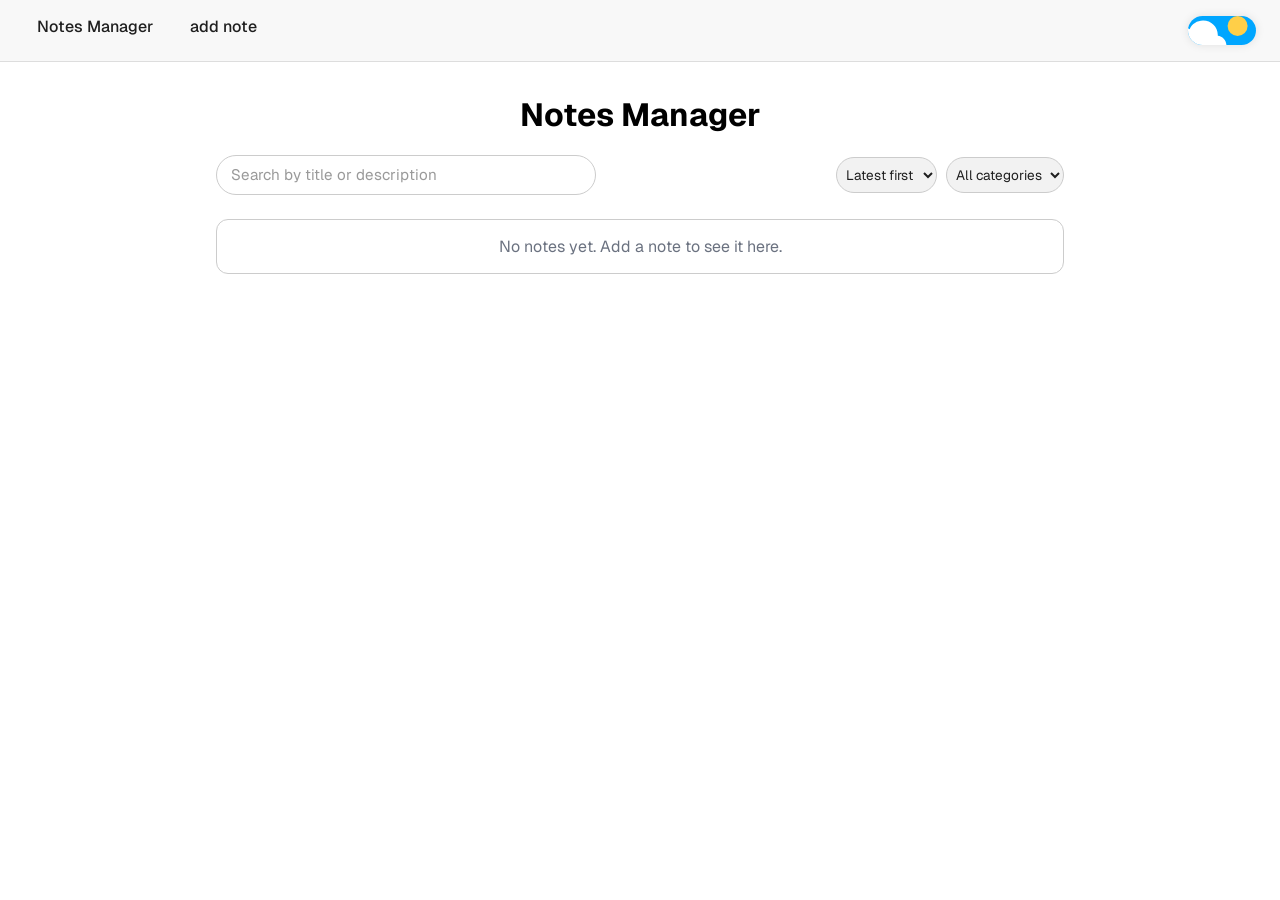
==== index.html @ 20f2907f "all done !!!" ====
<!DOCTYPE html>
<html lang="en">
<head>
    <meta charset="UTF-8">
    <meta name="viewport" content="width=device-width, initial-scale=1.0">

    <link rel="stylesheet" href="style.css">
    <title>to do list</title>   

</head>
<body>
    <nav class="navbar">
        <div>
            <a href="index.html" class="nav-link">Notes Manager</a>
            <a href="add-note.html" class="nav-link">add note</a>
        </div>


        <!-- From Uiverse.io by JustCode14 -->
        <label for="checkbox" class="switch">
            <input checked="true" id="checkbox" type="checkbox" />
            <span class="slider">
                <div class="star star_1"></div>
                <div class="star star_2"></div>
                <div class="star star_3"></div>
                <svg viewBox="0 0 16 16" class="cloud_1 cloud">
                    <path transform="matrix(.77976 0 0 .78395-299.99-418.63)" fill="#fff"
                        d="m391.84 540.91c-.421-.329-.949-.524-1.523-.524-1.351 0-2.451 1.084-2.485 2.435-1.395.526-2.388 1.88-2.388 3.466 0 1.874 1.385 3.423 3.182 3.667v.034h12.73v-.006c1.775-.104 3.182-1.584 3.182-3.395 0-1.747-1.309-3.186-2.994-3.379.007-.106.011-.214.011-.322 0-2.707-2.271-4.901-5.072-4.901-2.073 0-3.856 1.202-4.643 2.925">
                    </path>
                </svg>
            </span>
        </label>

    </nav>

    <main class="page-content">
        <h1 class="page-title">Notes Manager</h1>

        <section class="notes-toolbar" aria-label="Notes controls">
            <div class="notes-toolbar-left">
                <div class="search-field">
                    <input
                        type="search"
                        id="notes-search"
                        placeholder="Search by title or description"
                        autocomplete="off"
                    />
                </div>
            </div>
            <div class="notes-toolbar-right">
                <select id="notes-sort">
                    <option value="latest">Latest first</option>
                    <option value="oldest">Oldest first</option>
                </select>
                <select id="notes-category-filter">
                    <option value="all">All categories</option>
                </select>
            </div>
        </section>

        <section id="notes-grid" class="notes-grid" aria-live="polite"></section>
    </main>

    <script type="module" src="script.js">
        
    </script>
</body>
</html>
---- style.css ----
@import url('https://fonts.googleapis.com/css2?family=Geist:wght@100..900&family=Roboto:ital,wght@0,100;0,300;0,400;0,500;0,700;0,900;1,100;1,300;1,400;1,500;1,700;1,900&display=swap');

:root {
    /* color variables omitted for brevity */
    --color-bg-primary: #0C0A09;
    --color-bg-secondary: #1C1C1C;
    --color-bg-tertiary: #212121;
    --color-text-primary: #eaeaea;
    --color-text-secondary: #b8b8c8;
    --color-text-tertiary: #d7d7e6;
    --color-text-quaternary: #9aa0b4;
    --color-text-inverse: #fff;
    --color-border-primary: #171717;
    --color-border-secondary: #262626;
    --color-border-tertiary: #292524;
    --color-bg-navbar: #09090b;
    --color-bg-input: #1C1C1C;
    --color-border-input: #262626;
    --color-text-input: #e5e7eb;
    --color-text-placeholder: #6b7280;
    --color-text-placeholder-dark: #5a5a6e;
    --color-border-focus: #8b8b8b;
    --color-bg-hover: #40404080;
    --color-btn-primary-bg: #329A55;
    --color-btn-primary-hover: #329a55d3;
    --color-btn-primary-text: #fff;
    --color-btn-secondary-bg: #E5E5E5;
    --color-btn-secondary-hover: #e5e5e5b5;
    --color-btn-secondary-text: #171717;
    --color-btn-secondary-border: #3d3d54;
    --color-category-bg: rgba(99, 102, 241, 0.16);
    --color-category-text: #c7d2fe;
    --color-category-border: rgba(99, 102, 241, 0.35);
    --color-btn-edit-bg: rgba(99, 102, 241, 0.18);
    --color-btn-edit-bg-hover: rgba(99, 102, 241, 0.28);
    --color-btn-edit-border: rgba(99, 102, 241, 0.45);
    --color-btn-delete-bg: rgba(244, 63, 94, 0.14);
    --color-btn-delete-bg-hover: rgba(244, 63, 94, 0.22);
    --color-btn-delete-text: #fecdd3;
    --color-btn-delete-border: rgba(244, 63, 94, 0.45);
    --color-input-bg-transparent: #ffffff0b;
    --color-select-icon-stroke: #b8b8c8;
    /* view transition circle variables */
    --theme-circle-x: 50vw;
    --theme-circle-y: 50vh;
}

:root[data-theme="light"] {
    --color-bg-primary: #ffffff;
    --color-bg-secondary: #f8f8f8;
    --color-bg-tertiary: #f2f2f2;
    --color-text-primary: #1f1f1f;
    --color-text-secondary: #6b7280;
    --color-text-tertiary: #4b5563;
    --color-text-quaternary: #6b7280;
    --color-text-inverse: #000000;
    --color-border-primary: #dddddd;
    --color-border-secondary: #cccccc;
    --color-border-tertiary: #cccccc;
    --color-bg-navbar: #f8f8f8;
    --color-bg-input: #ffffff;
    --color-border-input: #cccccc;
    --color-text-input: #1f1f1f;
    --color-text-placeholder: #9a9a9a;
    --color-text-placeholder-dark: #a0a0a0;
    --color-border-focus: #329A55;
    --color-bg-hover: #e0e0e0;
    --color-btn-primary-bg: #329A55;
    --color-btn-primary-hover: #2a7a48;
    --color-btn-primary-text: #ffffff;
    --color-btn-secondary-bg: #f0f0f0;
    --color-btn-secondary-hover: #e0e0e0;
    --color-btn-secondary-text: #1f1f1f;
    --color-btn-secondary-border: #d0d0d0;
    --color-category-bg: rgba(50, 154, 85, 0.08);
    --color-category-text: #329A55;
    --color-category-border: rgba(50, 154, 85, 0.2);
    --color-btn-edit-bg: rgba(50, 154, 85, 0.1);
    --color-btn-edit-bg-hover: rgba(50, 154, 85, 0.2);
    --color-btn-edit-border: rgba(50, 154, 85, 0.3);
    --color-btn-delete-bg: rgba(244, 63, 94, 0.07);
    --color-btn-delete-bg-hover: rgba(244, 63, 94, 0.11);
    --color-btn-delete-text: #f43f5e;
    --color-btn-delete-border: rgba(244, 63, 94, 0.22);
    --color-input-bg-transparent: #ffffff0b;
}

* {
    box-sizing: border-box;
    margin: 0;
    padding: 0;
}

body {
    font-family: "Geist", "Segoe UI";
    min-height: 100vh;
    background: var(--color-bg-primary);
    color: var(--color-text-primary);
}

.navbar {
    display: flex;
    justify-content: space-between;
    gap: 1rem;
    padding: 1rem 1.5rem;
    background: var(--color-bg-navbar);
    border-bottom: 1px solid var(--color-border-primary);
}

.nav-link {
    color: var(--color-text-primary);
    text-decoration: none;
    font-weight: 500;
    padding: 0.4rem 0.8rem;
    border-radius: 6px;
    transition: background 0.2s, color 0.2s;
}

.nav-link:hover {
    background: var(--color-bg-hover);
    color: var(--color-text-inverse);
}

.nav-link:first-child {
    margin-right: 0.5rem;
}


/* From Uiverse.io by JustCode14 */
/* Theme Switch */
/* The switch - the box around the slider */
.switch {
    font-size: 17px;
    position: relative;
    display: inline-block;
    width: 4em;
    height: 1.7em;
    border-radius: 30px;
    box-shadow: 0 0 10px rgba(0, 0, 0, 0.1);
}

/* Hide default HTML checkbox */
.switch input {
    opacity: 0;
    width: 0;
    height: 0;
}

/* The slider */
.slider {
    position: absolute;
    cursor: pointer;
    top: 0;
    left: 0;
    right: 0;
    bottom: 0;
    background-color: #2a2a2a;
    transition: 0.4s;
    border-radius: 30px;
    overflow: hidden;
}

.slider:before {
    position: absolute;
    content: "";
    height: 1.2em;
    width: 1.2em;
    border-radius: 20px;
    left: 0.5em;
    bottom: 0.5em;
    transition: 0.4s;
    transition-timing-function: cubic-bezier(0.81, -0.04, 0.38, 1.5);
    box-shadow: inset 8px -4px 0px 0px #fff;
}

.switch input:checked+.slider {
    background-color: #00a6ff;
}

.switch input:checked+.slider:before {
    transform: translateX(1.8em);
    box-shadow: inset 15px -4px 0px 15px #ffcf48;
}

.star {
    background-color: #fff;
    border-radius: 50%;
    position: absolute;
    width: 5px;
    transition: all 0.4s;
    height: 5px;
}

.star_1 {
    left: 2.5em;
    top: 0.5em;
}

.star_2 {
    left: 2.2em;
    top: 1.2em;
}

.star_3 {
    left: 3em;
    top: 0.9em;
}

.switch input:checked~.slider .star {
    opacity: 0;
}

.cloud {
    width: 3.5em;
    position: absolute;
    bottom: -1.4em;
    left: -1.1em;
    opacity: 0;
    transition: all 0.4s;
}

.switch input:checked~.slider .cloud {
    opacity: 1;
}

/* view transition reveal animation */
@supports (view-transition: opacity) {
  /* disable the default fade on every element */
  *, *::before, *::after {
    view-transition-name: none !important;
  }

  body {
    view-transition-name: theme;
    view-transition-duration: 0.5s;
  }

  @view-transition(theme) {
    from {
      clip-path: circle(0 at var(--theme-circle-x) var(--theme-circle-y));
    }
    to {
      clip-path: circle(150vmax at var(--theme-circle-x) var(--theme-circle-y));
    }
  }
}




.page-content {
    max-width: 70%;
    margin: 0 auto;
    padding: 2rem 1.5rem;
}



.page-title {
    display: flex;
    justify-content: center;
    font-size: 2rem;
    font-weight: 00;
    margin-bottom: 1.25rem;
    color: var(--color-text-inverse);
}

.notes-toolbar {
    display: flex;
    justify-content: space-between;
    align-items: center;
    gap: 1rem;
    margin-bottom: 1.5rem;
}



.notes-toolbar-left {
    flex: 1 1 auto;
}

.notes-toolbar-right {
    display: flex;
    flex: 0 0 auto;
    gap: 0.6rem;
}

.search-field {
    width: 100%;
    max-width: 380px;
}

.search-field input[type="search"] {
    width: 100%;
    font: inherit;
    font-size: 0.95rem;
    padding: 0.6rem 0.9rem;
    border-radius: 999px;
    border: 1px solid var(--color-border-input);
    background: var(--color-bg-input);
    color: var(--color-text-input);
    outline: none;
    transition: border-color 0.2s, box-shadow 0.2s, background 0.15s;
}

.search-field input[type="search"]::placeholder {
    color: var(--color-text-placeholder);
}

.search-field input[type="search"]:focus {
    border-color: var(--color-border-focus);
    background: var(--color-bg-secondary);
}

.notes-toolbar-right select {
    font: inherit;
    font-size: 0.85rem;
    padding: 0.45rem 0.3rem;
    border-radius: 999px;
    border: 1px solid var(--color-border-input);
    background: var(--color-bg-tertiary);
    color: var(--color-text-input);
    cursor: pointer;
}

.notes-grid {

    display: grid;
    grid-template-columns: repeat(3, 1fr);
    grid-template-rows: repeat(5, 1fr);


    gap: 1rem;
    align-items: start;
}

.notes-empty {
    padding: 1rem 1.25rem;
    grid-column: 1 / -1;
    background: var(--color-bg-primary);
    border: 1px solid var(--color-border-secondary);
    border-radius: 12px;
    color: var(--color-text-secondary);
    text-align: center;
}

.card {
    max-width: 25rem;
    display: grid;
    background: var(--color-bg-primary);
    border: 1px solid var(--color-border-tertiary);
    border-radius: 12px;
    padding: 1.1rem 1.15rem 1rem;
}

.card-title {
    font-size: 1.05rem;
    font-weight: 700;
    margin-bottom: 0.5rem;
    color: var(--color-text-inverse);
    line-height: 1.2;
}

.card-category {
    display: inline-flex;
    align-items: center;
    max-width: fit-content;
    gap: 0.4rem;
    font-size: 0.7rem;
    text-transform: uppercase;
    letter-spacing: 0.1em;
    padding: 0.2rem 0.7rem;
    border-radius: 999px;
    background: var(--color-category-bg);
    color: var(--color-category-text);
    border: 1px solid var(--color-category-border);
    margin-bottom: 0.75rem;
}

.card-description {
    font-size: 0.95rem;
    color: var(--color-text-tertiary);
    margin-bottom: 0.85rem;
    line-height: 1.35;
    overflow: hidden;
    white-space: pre-wrap;
}

.card-date {
    font-size: 0.82rem;
    color: var(--color-text-quaternary);
    margin-bottom: 1rem;
}

.card-actions {
    display: flex;
    gap: 0.6rem;
    justify-content: flex-end;
}

.card-button-edit,
.card-button-delete {
    font: inherit;
    border-radius: 999px;
    padding: 0.45rem 1.05rem;
    font-size: 0.85rem;
    font-weight: 500;
    border: 1px solid transparent;
    cursor: pointer;
    transition: background-color 160ms ease, border-color 160ms ease, transform 120ms ease;
}

.card-button-edit {
    background: var(--color-btn-edit-bg);
    color: var(--color-text-primary);
    border-color: var(--color-btn-edit-border);
}

.card-button-edit:hover {
    transform: translateY(-1px);
    background: var(--color-btn-edit-bg-hover);
}

.card-button-delete {
    background: var(--color-btn-delete-bg);
    color: var(--color-btn-delete-text);
    border-color: var(--color-btn-delete-border);
}

.card-button-delete:hover {
    transform: translateY(-1px);
    background: var(--color-btn-delete-bg-hover);
}

.note-card {
    background: var(--color-bg-primary);
    border: 1px solid var(--color-border-secondary);
    border-radius: 12px;
    padding: 1.75rem;
}

#add-note-form {
    display: flex;
    flex-direction: column;
    gap: 1.25rem;
}

.form-group {
    display: flex;
    flex-direction: column;
    gap: 0.5rem;
}

.form-group label {
    font-size: 0.9rem;
    font-weight: 500;
    color: var(--color-text-secondary);
}

.form-group input,
.form-group textarea,
.form-group select {
    font: inherit;
    font-size: 1rem;
    padding: 0.65rem 0.9rem;
    background: var(--color-input-bg-transparent);
    border: 1px solid var(--color-border-input);
    border-radius: 8px;
    color: var(--color-text-primary);
    transition: border-color 0.2s, box-shadow 0.2s;
}

.form-group input::placeholder,
.form-group textarea::placeholder {
    color: var(--color-text-placeholder-dark);
}

.form-group input,
.form-group textarea,
.form-group select:focus {
    outline: none;
    border-color: var(--color-border-input);
    box-shadow: 0 0 0 1px var(--color-border-input);
}

.form-group textarea {
    resize: vertical;
    min-height: 80px;
}

.form-group select {
    cursor: pointer;
    appearance: none;
    background-image: url("data:image/svg+xml,%3Csvg xmlns='http://www.w3.org/2000/svg' width='12' height='12' viewBox='0 0 12 12' fill='none' stroke='%23b8b8c8' stroke-width='2'%3E%3Cpath d='M2 4l4 4 4-4'/%3E%3C/svg%3E");
    background-repeat: no-repeat;
    background-position: right 0.9rem center;
    padding-right: 2.25rem;
}

.form-group select option {
    background: var(--color-bg-primary);
    color: var(--color-text-primary);
    padding: 0.5rem 0.75rem;
}

.form-group select option:disabled {
    color: var(--color-text-placeholder-dark);
}


.form-actions {
    display: flex;
    justify-content: center;
    gap: 0.75rem;
    margin-top: 0.5rem;
    padding-top: 0.5rem;
}

.btn {
    font: inherit;
    font-size: 0.95rem;
    font-weight: 500;
    padding: 0.6rem 1.25rem;
    border-radius: 999px;
    border: none;
    cursor: pointer;
    transition: background 0.2s, transform 0.15s, box-shadow 0.2s;
}

.btn:active {
    transform: scale(0.98);
}

.btn-primary {
    background: var(--color-btn-primary-bg);
    color: var(--color-btn-primary-text);
}

.btn-primary:hover {
    background: var(--color-btn-primary-hover);
}

.btn-secondary {
    background: var(--color-btn-secondary-bg);
    color: var(--color-btn-secondary-text);
    border: 1px solid var(--color-btn-secondary-border);
}

.btn-secondary:hover {
    background: var(--color-btn-secondary-hover);
    color: var(--color-btn-secondary-text);
}

@media (max-width: 769px) {
    .notes-grid {
        grid-template-columns: repeat(2, 1fr);
        gap: 1rem;
    }
}

@media (max-width: 426px) {
    .navbar {
        flex-direction: column;
        align-items: center;
        justify-content: space-around;
        padding: 1rem;
        gap: 0.5rem;
    }

    .page-content {
        padding: 1rem;
        max-width: 100%;
    }

    .page-title {
        font-size: 1.5rem;
        text-align: center;
        margin-bottom: 1rem;
    }

    .notes-toolbar {
        flex-direction: column;
        align-items: stretch;
        gap: 1rem;
    }

    .notes-toolbar-right {
        justify-content: center;
    }

    .search-field {
        max-width: none;
    }

    .search-field input[type="search"] {
        font-size: 1rem;
        padding: 0.7rem 1rem;
    }

    .notes-toolbar-right select {
        font-size: 0.9rem;
        padding: 0.5rem 0.5rem;
    }

    .notes-grid {
        grid-template-columns: 1fr;
        gap: 0.75rem;
        justify-items: center;
    }

    .card {
        /* max-width: 25rem; */
        padding: 1rem;
    }

    .card-title {
        font-size: 1rem;
    }

    .card-description {
        font-size: 0.9rem;
    }

    .card-actions {
        justify-content: center;
    }

    .card-button-edit,
    .card-button-delete {
        padding: 0.5rem 1rem;
        font-size: 0.8rem;
    }

    .note-card {
        padding: 1.5rem;
    }

    #add-note-form {
        gap: 1rem;
    }

    .form-group label {
        font-size: 0.85rem;
    }

    .form-group input,
    .form-group textarea,
    .form-group select {
        font-size: 0.95rem;
        padding: 0.7rem;
    }

    .form-actions {
        flex-direction: column;
        gap: 0.5rem;
    }

    .btn {
        font-size: 0.9rem;
        padding: 0.7rem 1.5rem;
    }
}

@media (max-width: 480px) {
    .navbar {
        padding: 0.75rem;
    }

    .page-content {
        padding: 0.75rem;
    }



    .notes-grid {
        gap: 0.5rem;
    }

    .card {
        padding: 0.75rem;
    }

    .note-card {
        padding: 1.25rem;
    }

    .btn {
        padding: 0.75rem 1.25rem;
    }
}
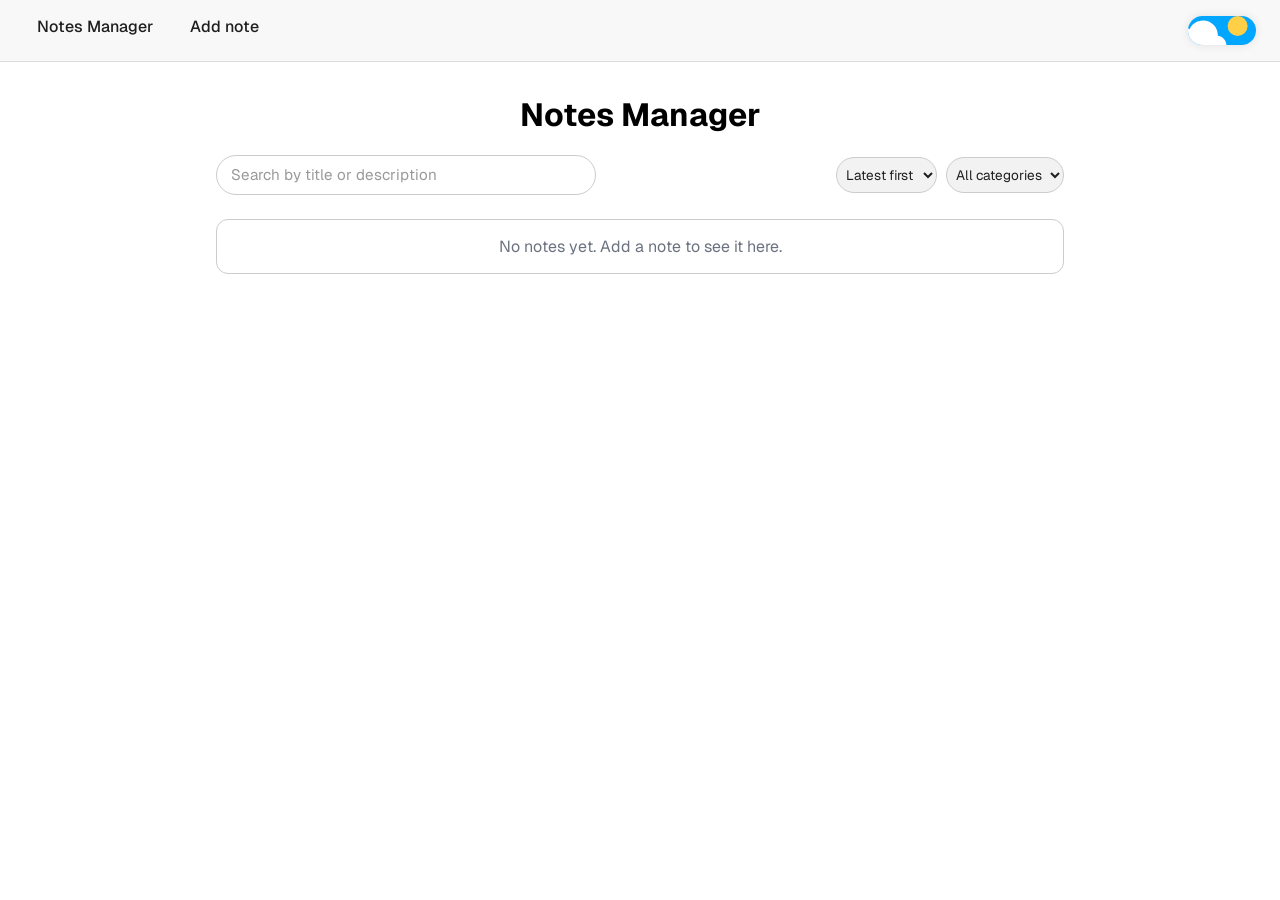
==== commit 672cbf24: "nav bar update" ====
--- a/index.html
+++ b/index.html
@@ -12,7 +12,7 @@
     <nav class="navbar">
         <div>
             <a href="index.html" class="nav-link">Notes Manager</a>
-            <a href="add-note.html" class="nav-link">add note</a>
+            <a href="add-note.html" class="nav-link">Add note</a>
         </div>
 
 
